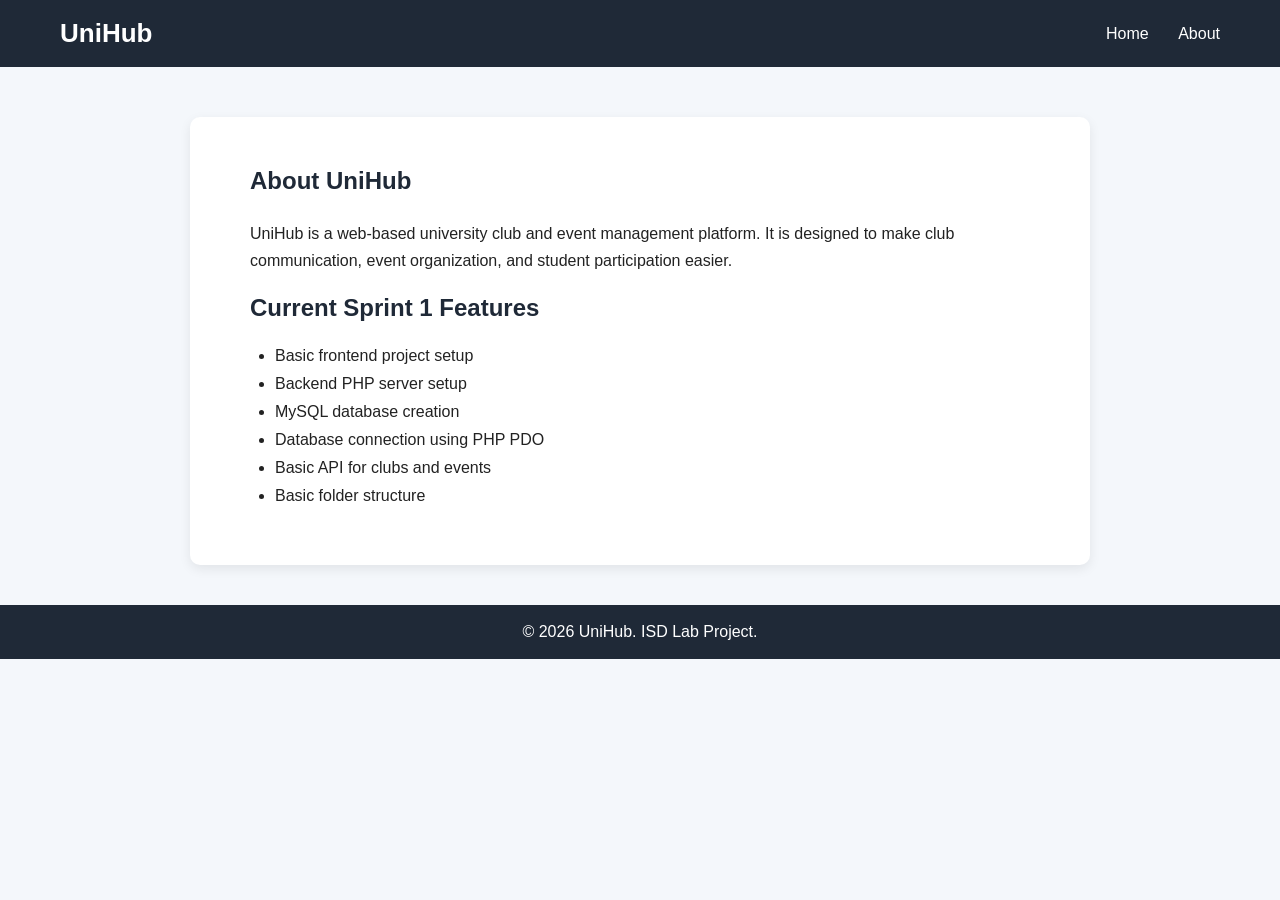
==== about.html @ 22a5dd84 "Added about page with project information" ====
<!DOCTYPE html>
<html lang="en">
<head>
    <meta charset="UTF-8">
    <title>About UniHub</title>
    <link rel="stylesheet" href="assets/css/style.css">
</head>
<body>

    <header class="navbar">
        <div class="logo">UniHub</div>

        <nav>
            <a href="index.html">Home</a>
            <a href="about.html">About</a>
        </nav>
    </header>

    <section class="section about">
        <h1>About UniHub</h1>

        <p>
            UniHub is a web-based university club and event management platform.
            It is designed to make club communication, event organization,
            and student participation easier.
        </p>

        <h2>Current Sprint 1 Features</h2>

        <ul>
            <li>Basic frontend project setup</li>
            <li>Backend PHP server setup</li>
            <li>MySQL database creation</li>
            <li>Database connection using PHP PDO</li>
            <li>Basic API for clubs and events</li>
            <li>Basic folder structure</li>
        </ul>
    </section>

    <footer>
        <p>&copy; 2026 UniHub. ISD Lab Project.</p>
    </footer>

</body>
</html>
---- assets/css/style.css ----
* {
    margin: 0;
    padding: 0;
    box-sizing: border-box;
}

body {
    font-family: Arial, sans-serif;
    background: #f4f7fb;
    color: #222;
}

.navbar {
    width: 100%;
    background: #1f2937;
    color: white;
    padding: 18px 60px;
    display: flex;
    justify-content: space-between;
    align-items: center;
}

.logo {
    font-size: 26px;
    font-weight: bold;
}

.navbar nav a {
    color: white;
    text-decoration: none;
    margin-left: 25px;
    font-size: 16px;
}

.navbar nav a:hover {
    color: #38bdf8;
}

.hero {
    min-height: 420px;
    background: linear-gradient(to right, #2563eb, #0f172a);
    color: white;
    display: flex;
    align-items: center;
    justify-content: center;
    text-align: center;
    padding: 40px;
}

.hero-content {
    max-width: 800px;
}

.hero h1 {
    font-size: 42px;
    margin-bottom: 20px;
}

.hero p {
    font-size: 18px;
    margin-bottom: 25px;
    line-height: 1.6;
}

button {
    background: #38bdf8;
    border: none;
    color: #0f172a;
    padding: 12px 25px;
    border-radius: 6px;
    cursor: pointer;
    font-weight: bold;
    font-size: 16px;
}

button:hover {
    background: #0ea5e9;
    color: white;
}

.section {
    padding: 50px 60px;
}

.section h2,
.section h1 {
    margin-bottom: 25px;
    color: #1f2937;
}

.card-container {
    display: grid;
    grid-template-columns: repeat(auto-fit, minmax(260px, 1fr));
    gap: 20px;
}

.card {
    background: white;
    padding: 22px;
    border-radius: 10px;
    box-shadow: 0 4px 12px rgba(0,0,0,0.08);
}

.card h3 {
    color: #2563eb;
    margin-bottom: 10px;
}

.card p {
    line-height: 1.5;
    margin-bottom: 8px;
}

.about {
    max-width: 900px;
    margin: auto;
    background: white;
    margin-top: 50px;
    border-radius: 10px;
    box-shadow: 0 4px 12px rgba(0,0,0,0.08);
}

.about p {
    line-height: 1.7;
    margin-bottom: 20px;
}

.about ul {
    margin-left: 25px;
}

.about li {
    margin-bottom: 10px;
}

footer {
    background: #1f2937;
    color: white;
    text-align: center;
    padding: 18px;
    margin-top: 40px;
}

.error {
    color: red;
}

@media screen and (max-width: 768px) {
    .navbar {
        padding: 18px 25px;
        flex-direction: column;
        gap: 15px;
    }

    .navbar nav a {
        margin-left: 12px;
    }

    .hero h1 {
        font-size: 30px;
    }

    .section {
        padding: 35px 25px;
    }
}
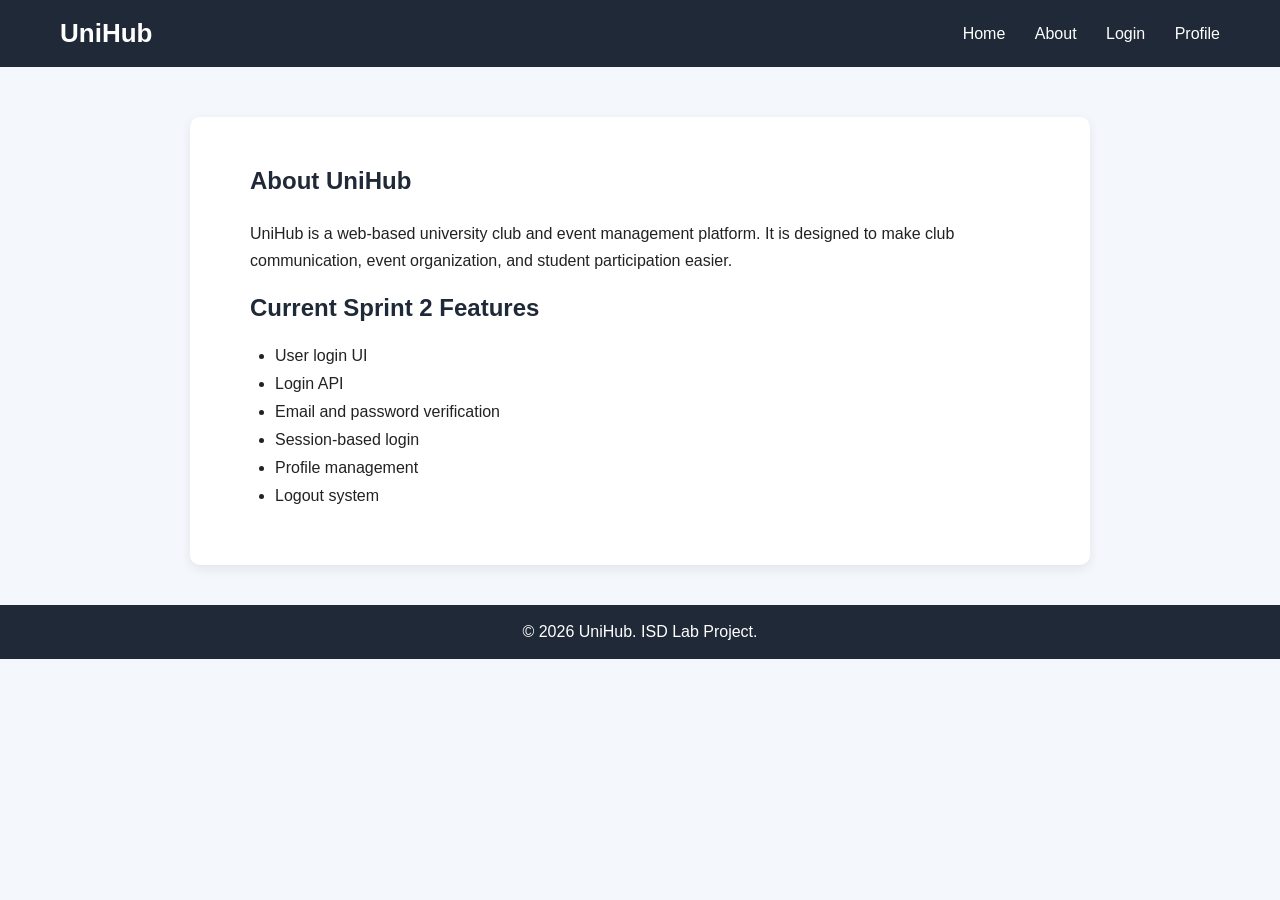
==== commit 2e0511f1: "UNIHUB-65 Create login UI" ====
--- a/about.html
+++ b/about.html
@@ -13,6 +13,8 @@
         <nav>
             <a href="index.html">Home</a>
             <a href="about.html">About</a>
+            <a href="login.html">Login</a>
+            <a href="profile.html">Profile</a>
         </nav>
     </header>
 
@@ -25,15 +27,15 @@
             and student participation easier.
         </p>
 
-        <h2>Current Sprint 1 Features</h2>
+        <h2>Current Sprint 2 Features</h2>
 
         <ul>
-            <li>Basic frontend project setup</li>
-            <li>Backend PHP server setup</li>
-            <li>MySQL database creation</li>
-            <li>Database connection using PHP PDO</li>
-            <li>Basic API for clubs and events</li>
-            <li>Basic folder structure</li>
+            <li>User login UI</li>
+            <li>Login API</li>
+            <li>Email and password verification</li>
+            <li>Session-based login</li>
+            <li>Profile management</li>
+            <li>Logout system</li>
         </ul>
     </section>
 
